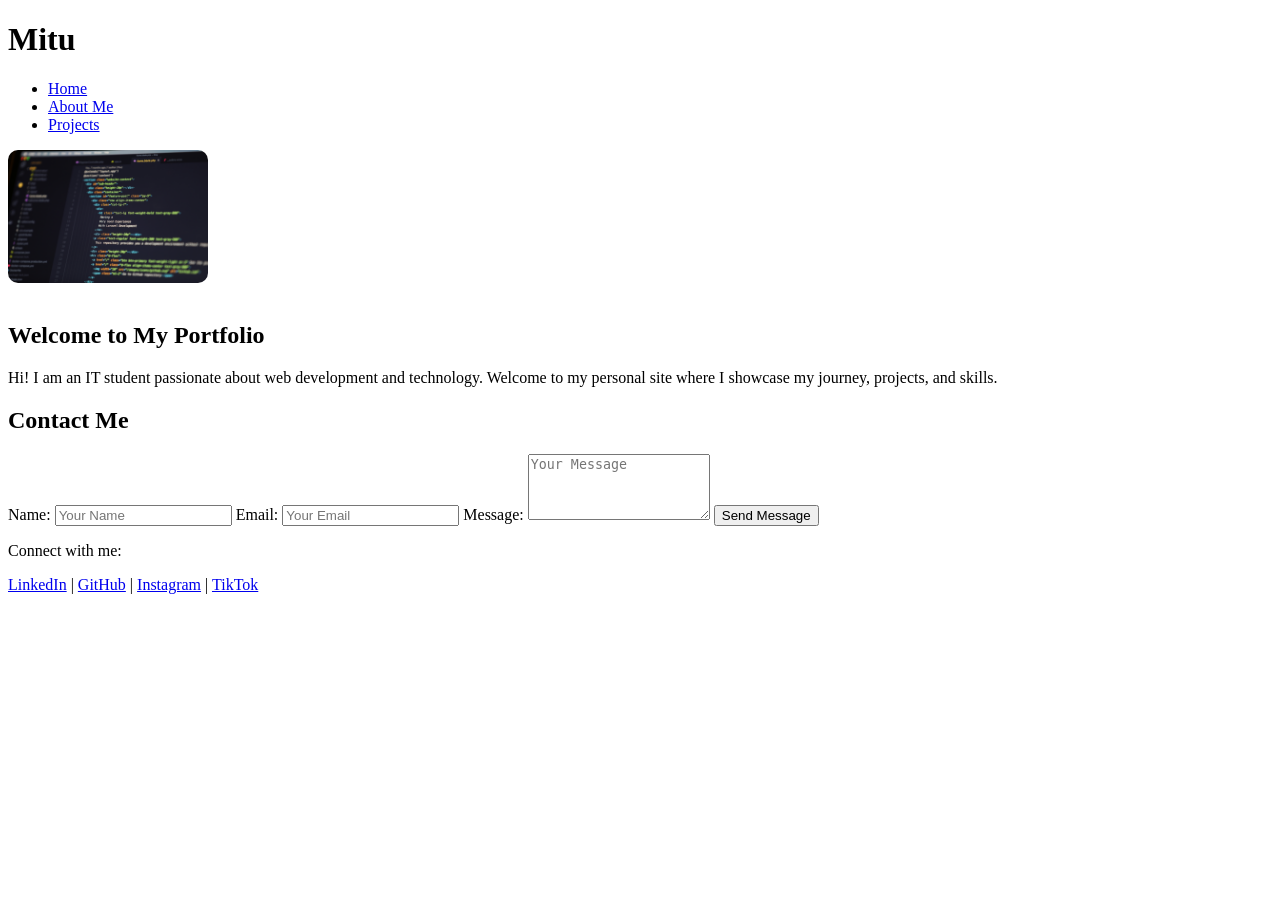
==== index.html @ f38283e9 "Update index.html" ====
<!DOCTYPE html>
<html lang="en">
<head>
    <meta charset="UTF-8">
    <meta name="viewport" content="width=device-width, initial-scale=1.0">
    <title>Home - My Portfolio</title>
    <link rel="stylesheet" href="css/style.css">
</head>
<body>

    <header>
        <h1>Mitu</h1>
        <nav>
            <ul>
                <li><a href="index.html">Home</a></li>
                <li><a href="about.html">About Me</a></li>
                <li><a href="projects.html">Projects</a></li>
            </ul>
        </nav>
    </header>

    <main>
        <section>
            <img src="profile.jpg.jpg" alt="Profile Picture" style="max-width: 200px; width: 200px; width: 100%;height: auto; border-radius: 10px; display; block; margin: 0 auto 15px auto;">
            <h2>Welcome to My Portfolio</h2>
            <p>Hi! I am an IT student passionate about web development and technology. Welcome to my personal site where I showcase my journey, projects, and skills.</p>
        </section>

        <section>
            <h2>Contact Me</h2>
            <form>
                <label for="name">Name:</label>
                <input type="text" id="name" placeholder="Your Name" required>

                <label for="email">Email:</label>
                <input type="email" id="email" placeholder="Your Email" required>

                <label for="message">Message:</label>
                <textarea id="message" rows="4" placeholder="Your Message" required></textarea>

                <button type="submit">Send Message</button>
            </form>
        </section>
    </main>

    <footer>
        <p>Connect with me:</p>
        <p>
            <a href="https://www.linkedin.com" target="_blank">LinkedIn</a> | 
            <a href="https://github.com" target="_blank">GitHub</a> | 
            <a href="https://www.instagram.com" target="_blank">Instagram</a> | 
            <a href="https://www.tiktok.com" target="_blank">TikTok</a>
        </p>
    </footer>

</body>
</html>
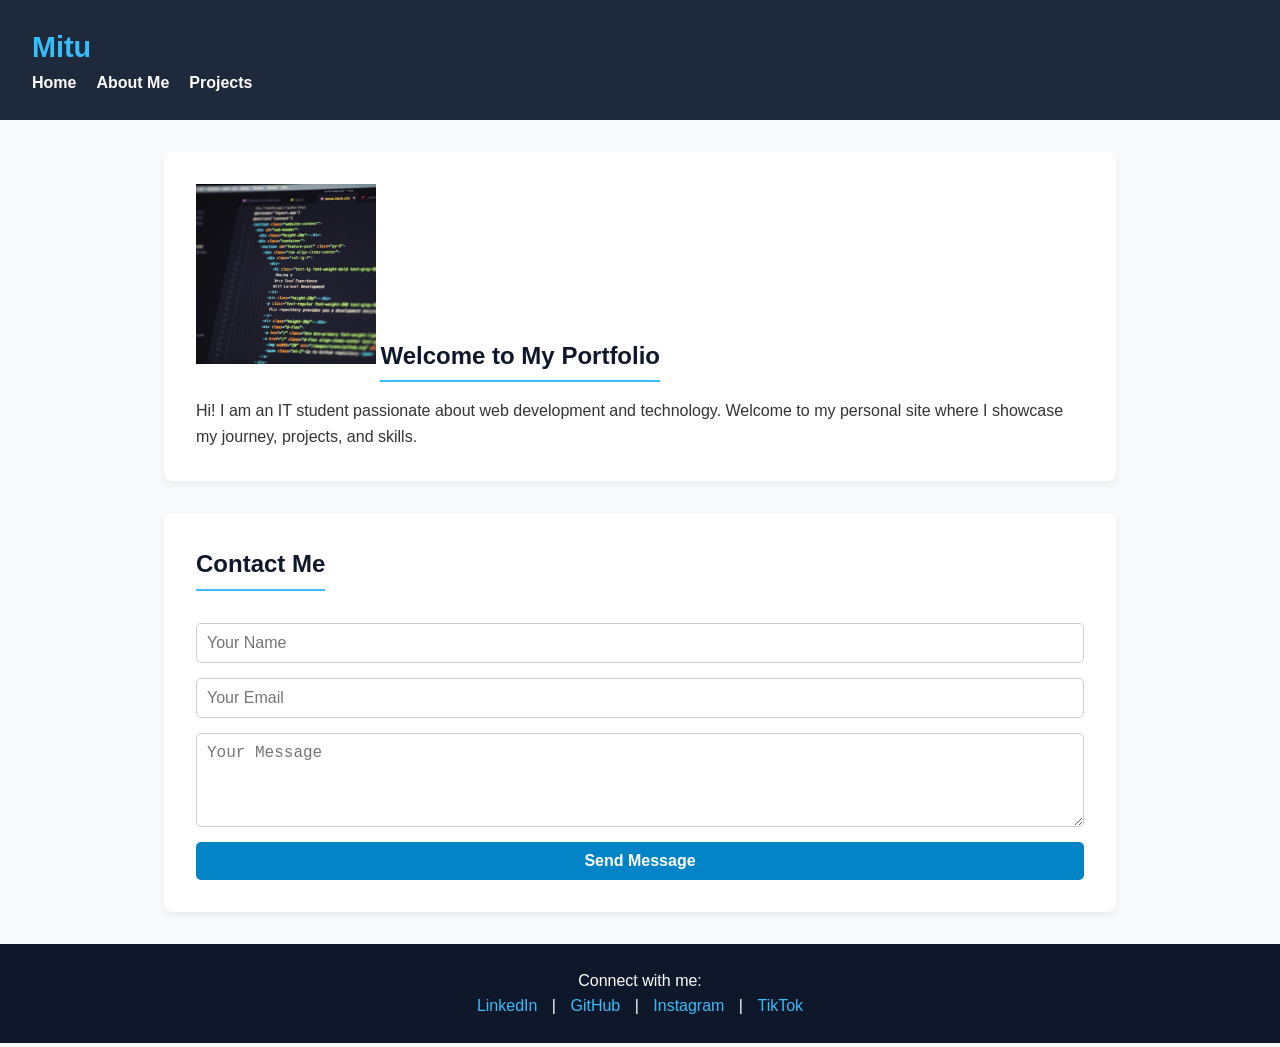
==== commit c6771af8: "Update index.html" ====
--- a/index.html
+++ b/index.html
@@ -3,14 +3,14 @@
 <head>
     <meta charset="UTF-8">
     <meta name="viewport" content="width=device-width, initial-scale=1.0">
-    <title>Home - My Portfolio</title>
-    <link rel="stylesheet" href="css/style.css">
+    <title>Mitu - Portfolio</title>
+    <link rel="stylesheet" href="style.css">
 </head>
 <body>
 
     <header>
-        <h1>Mitu</h1>
         <nav>
+            <h1>Mitu</h1>
             <ul>
                 <li><a href="index.html">Home</a></li>
                 <li><a href="about.html">About Me</a></li>
@@ -20,24 +20,18 @@
     </header>
 
     <main>
-        <section>
-            <img src="profile.jpg.jpg" alt="Profile Picture" style="max-width: 200px; width: 200px; width: 100%;height: auto; border-radius: 10px; display; block; margin: 0 auto 15px auto;">
+        <section id="hero">
+            <img src="profile.jpg.jpg" alt="Profile Picture" style="width: 180px; height: 180px; object-fit: cover;">
             <h2>Welcome to My Portfolio</h2>
             <p>Hi! I am an IT student passionate about web development and technology. Welcome to my personal site where I showcase my journey, projects, and skills.</p>
         </section>
 
-        <section>
+        <section id="contact">
             <h2>Contact Me</h2>
             <form>
-                <label for="name">Name:</label>
-                <input type="text" id="name" placeholder="Your Name" required>
-
-                <label for="email">Email:</label>
-                <input type="email" id="email" placeholder="Your Email" required>
-
-                <label for="message">Message:</label>
-                <textarea id="message" rows="4" placeholder="Your Message" required></textarea>
-
+                <input type="text" placeholder="Your Name" required>
+                <input type="email" placeholder="Your Email" required>
+                <textarea placeholder="Your Message" rows="4" required></textarea>
                 <button type="submit">Send Message</button>
             </form>
         </section>
@@ -45,12 +39,10 @@
 
     <footer>
         <p>Connect with me:</p>
-        <p>
-            <a href="https://www.linkedin.com" target="_blank">LinkedIn</a> | 
-            <a href="https://github.com" target="_blank">GitHub</a> | 
-            <a href="https://www.instagram.com" target="_blank">Instagram</a> | 
-            <a href="https://www.tiktok.com" target="_blank">TikTok</a>
-        </p>
+        <a href="#">LinkedIn</a> | 
+        <a href="#">GitHub</a> | 
+        <a href="#">Instagram</a> | 
+        <a href="#">TikTok</a>
     </footer>
 
 </body>
--- a/style.css
+++ b/style.css
@@ -0,0 +1,118 @@
+/* General Styling */
+* {
+    box-sizing: border-box;
+    margin: 0;
+    padding: 0;
+}
+
+body {
+    font-family: 'Segoe UI', Tahoma, Geneva, Verdana, sans-serif;
+    line-height: 1.6;
+    color: #333;
+    background-color: #f8f9fa;
+}
+
+/* Header & Navigation */
+header {
+    background-color: #1e293b;
+    color: #fff;
+    padding: 1.5rem 2rem;
+    display: flex;
+    justify-content: space-between;
+    align-items: center;
+    flex-wrap: wrap;
+}
+
+header h1 {
+    font-size: 1.8rem;
+    color: #38bdf8;
+}
+
+nav ul {
+    display: flex;
+    list-style: none;
+    gap: 20px;
+}
+
+nav a {
+    color: #fff;
+    text-decoration: none;
+    font-weight: 600;
+    transition: color 0.3s;
+}
+
+nav a:hover {
+    color: #38bdf8;
+}
+
+/* Layout Containers */
+main {
+    max-width: 1000px;
+    margin: 2rem auto;
+    padding: 0 1.5rem;
+}
+
+section {
+    background: #fff;
+    padding: 2rem;
+    margin-bottom: 2rem;
+    border-radius: 8px;
+    box-shadow: 0 4px 6px rgba(0,0,0,0.05);
+}
+
+h2 {
+    color: #0f172a;
+    margin-bottom: 1rem;
+    border-bottom: 2px solid #38bdf8;
+    display: inline-block;
+    padding-bottom: 5px;
+}
+
+/* Contact Form */
+form {
+    display: flex;
+    flex-direction: column;
+    gap: 15px;
+    margin-top: 1rem;
+}
+
+form input, form textarea {
+    padding: 10px;
+    border: 1px solid #ccc;
+    border-radius: 5px;
+    font-size: 1rem;
+}
+
+form button {
+    background-color: #0284c7;
+    color: white;
+    padding: 10px;
+    border: none;
+    border-radius: 5px;
+    cursor: pointer;
+    font-size: 1rem;
+    font-weight: bold;
+}
+
+form button:hover {
+    background-color: #0369a1;
+}
+
+/* Footer */
+footer {
+    background-color: #0f172a;
+    color: #fff;
+    text-align: center;
+    padding: 1.5rem;
+    margin-top: 2rem;
+}
+
+footer a {
+    color: #38bdf8;
+    margin: 0 10px;
+    text-decoration: none;
+}
+
+footer a:hover {
+    text-decoration: underline;
+}
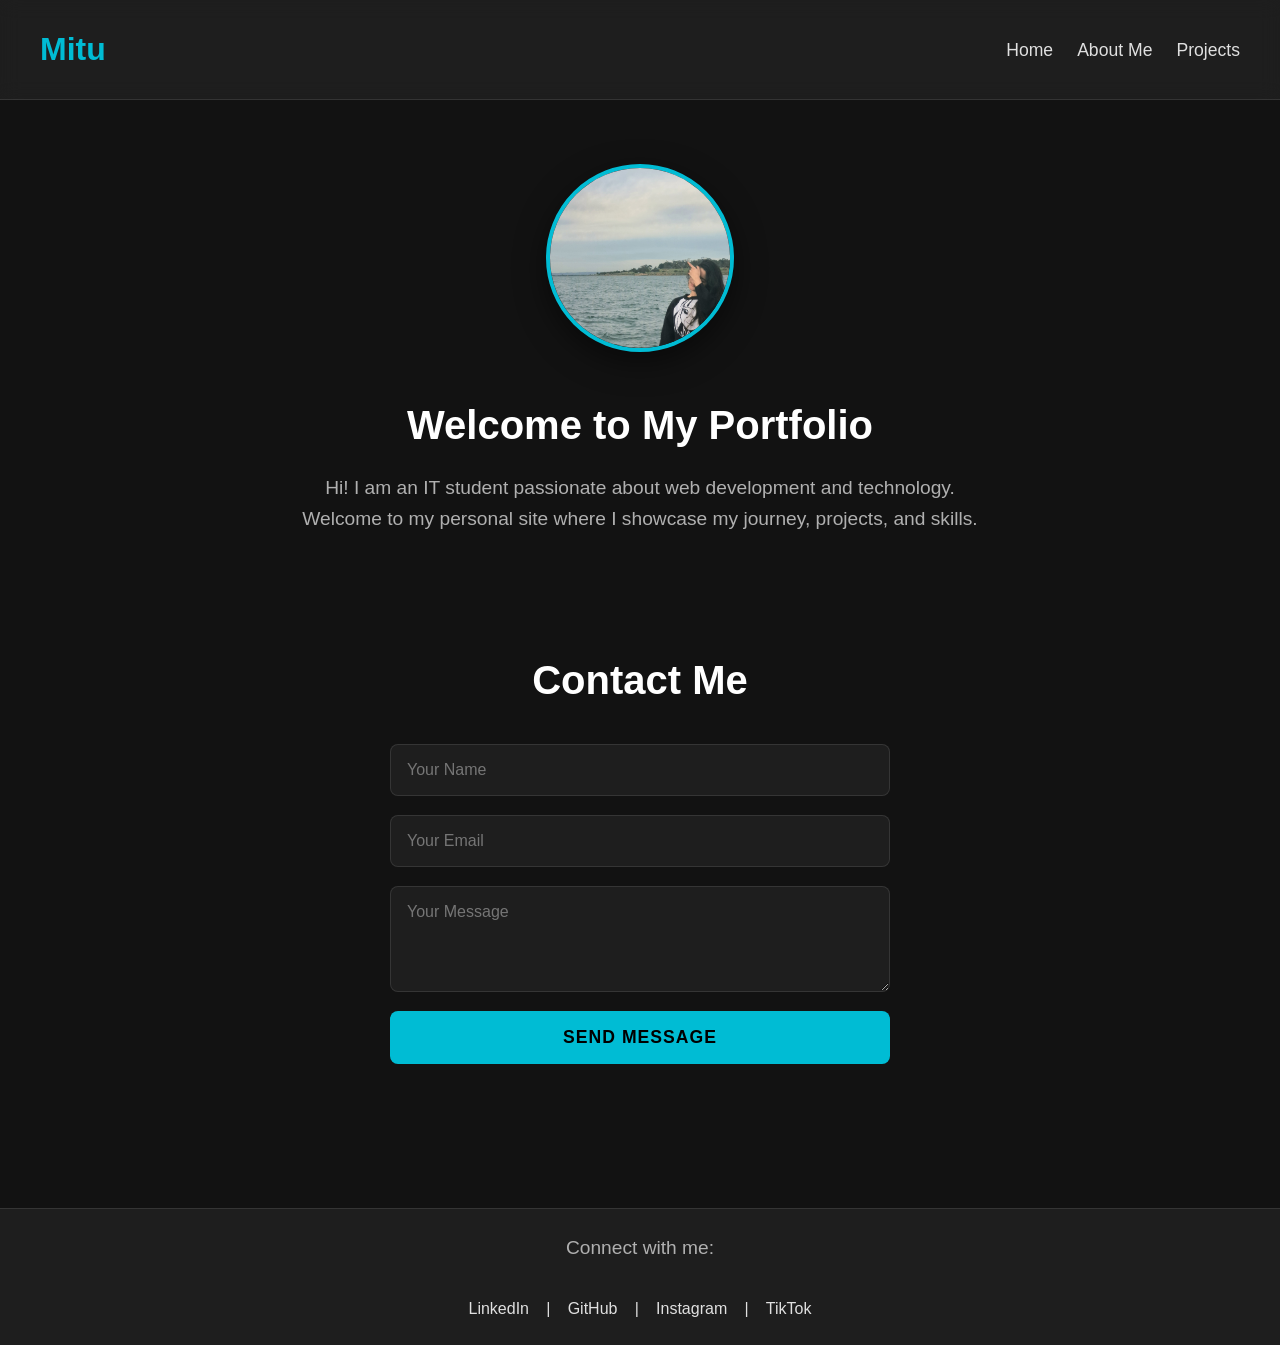
==== commit a2bd30b3: "Update index.html" ====
--- a/index.html
+++ b/index.html
@@ -21,7 +21,7 @@
 
     <main>
         <section id="hero">
-            <img src="profile.jpg.jpg" alt="Profile Picture" style="width: 180px; height: 180px; object-fit: cover;">
+            <img src="20260523_141605.jpg" alt="Profile Picture" style="width: 180px; height: 180px; object-fit: cover; border-radius: 50%;">
             <h2>Welcome to My Portfolio</h2>
             <p>Hi! I am an IT student passionate about web development and technology. Welcome to my personal site where I showcase my journey, projects, and skills.</p>
         </section>
--- a/style.css
+++ b/style.css
@@ -1,118 +1,212 @@
-/* General Styling */
-* {
-    box-sizing: border-box;
-    margin: 0;
-    padding: 0;
+/* style.css - Modern Minimalist Portfolio */
+
+:root {
+  --primary-color: #00bcd4; /* modern cyan */
+  --bg-color: #121212;     /* deep dark bg */
+  --card-bg: rgba(255, 255, 255, 0.05); /* glass effect */
+  --text-color: #e0e0e0;   /* soft white text */
+  --font-family: 'Segoe UI', Tahoma, Geneva, Verdana, sans-serif;
+  --transition: all 0.3s ease;
 }
 
 body {
-    font-family: 'Segoe UI', Tahoma, Geneva, Verdana, sans-serif;
-    line-height: 1.6;
-    color: #333;
-    background-color: #f8f9fa;
-}
-
-/* Header & Navigation */
+  margin: 0;
+  padding: 0;
+  font-family: var(--font-family);
+  background-color: var(--bg-color);
+  color: var(--text-color);
+  line-height: 1.6;
+  display: flex;
+  flex-direction: column;
+  min-height: 100vh;
+}
+
 header {
-    background-color: #1e293b;
-    color: #fff;
-    padding: 1.5rem 2rem;
-    display: flex;
-    justify-content: space-between;
-    align-items: center;
-    flex-wrap: wrap;
-}
-
-header h1 {
-    font-size: 1.8rem;
-    color: #38bdf8;
+  background-color: var(--card-bg);
+  backdrop-filter: blur(10px);
+  padding: 1.5rem 0;
+  border-bottom: 1px solid rgba(255, 255, 255, 0.1);
+}
+
+nav {
+  max-width: 1200px;
+  margin: 0 auto;
+  display: flex;
+  justify-content: space-between;
+  align-items: center;
+  padding: 0 2rem;
+}
+
+nav h1 {
+  margin: 0;
+  font-size: 2rem;
+  color: var(--primary-color);
+  font-weight: 700;
 }
 
 nav ul {
-    display: flex;
-    list-style: none;
-    gap: 20px;
-}
-
-nav a {
-    color: #fff;
-    text-decoration: none;
-    font-weight: 600;
-    transition: color 0.3s;
-}
-
-nav a:hover {
-    color: #38bdf8;
-}
-
-/* Layout Containers */
+  list-style-type: none;
+  padding: 0;
+  margin: 0;
+  display: flex;
+}
+
+nav ul li {
+  margin-left: 1.5rem;
+}
+
+nav ul li a {
+  text-decoration: none;
+  color: var(--text-color);
+  font-weight: 500;
+  font-size: 1.1rem;
+  transition: var(--transition);
+}
+
+nav ul li a:hover {
+  color: var(--primary-color);
+}
+
 main {
-    max-width: 1000px;
-    margin: 2rem auto;
-    padding: 0 1.5rem;
+  flex-grow: 1;
+  max-width: 900px;
+  margin: 4rem auto;
+  padding: 0 2rem;
+  display: flex;
+  flex-direction: column;
+  align-items: center;
+  text-align: center;
 }
 
 section {
-    background: #fff;
-    padding: 2rem;
-    margin-bottom: 2rem;
-    border-radius: 8px;
-    box-shadow: 0 4px 6px rgba(0,0,0,0.05);
+  margin-bottom: 3rem;
+  width: 100%;
 }
 
 h2 {
-    color: #0f172a;
-    margin-bottom: 1rem;
-    border-bottom: 2px solid #38bdf8;
-    display: inline-block;
-    padding-bottom: 5px;
-}
-
-/* Contact Form */
+  font-size: 2.5rem;
+  font-weight: 700;
+  margin-bottom: 1rem;
+  color: #fff;
+}
+
+p {
+  font-size: 1.2rem;
+  max-width: 700px;
+  margin: 0 auto 2rem;
+  color: #b0b0b0;
+}
+
+/* Image styles - keeping your size */
+main > section > img {
+  border-radius: 50%;
+  border: 4px solid var(--primary-color);
+  box-shadow: 0 10px 30px rgba(0, 0, 0, 0.5);
+}
+
+/* Projects Section - adding spacing */
+#projects img {
+  border-radius: 10px;
+  transition: var(--transition);
+  filter: grayscale(80%); /* stylistic choice */
+}
+
+#projects img:hover {
+  transform: scale(1.05);
+  filter: grayscale(0%);
+}
+
+#contact h2 {
+  color: #fff;
+}
+
+/* Form Styling - unique part */
 form {
-    display: flex;
+  max-width: 500px;
+  width: 100%;
+  margin: 2rem auto;
+  display: flex;
+  flex-direction: column;
+  gap: 1.2rem;
+}
+
+input[type="text"],
+input[type="email"],
+textarea {
+  padding: 1rem;
+  background-color: var(--card-bg);
+  border: 1px solid rgba(255, 255, 255, 0.1);
+  border-radius: 8px;
+  color: var(--text-color);
+  font-size: 1rem;
+  font-family: inherit;
+  transition: var(--transition);
+}
+
+input[type="text"]:focus,
+input[type="email"]:focus,
+textarea:focus {
+  outline: none;
+  border-color: var(--primary-color);
+  box-shadow: 0 0 10px rgba(0, 188, 212, 0.3);
+}
+
+button {
+  padding: 1rem;
+  background-color: var(--primary-color);
+  color: #000; /* dark text on light bg */
+  border: none;
+  border-radius: 8px;
+  font-size: 1.1rem;
+  font-weight: 700;
+  cursor: pointer;
+  transition: var(--transition);
+  text-transform: uppercase;
+  letter-spacing: 1px;
+}
+
+button:hover {
+  background-color: #00e5ff;
+  transform: translateY(-2px);
+  box-shadow: 0 5px 15px rgba(0, 188, 212, 0.5);
+}
+
+/* Footer Section */
+footer {
+  background-color: var(--card-bg);
+  padding: 1.5rem 0;
+  text-align: center;
+  margin-top: auto;
+  border-top: 1px solid rgba(255, 255, 255, 0.1);
+}
+
+footer a {
+  text-decoration: none;
+  color: var(--text-color);
+  margin: 0 0.8rem;
+  font-weight: 500;
+  transition: var(--transition);
+}
+
+footer a:hover {
+  color: var(--primary-color);
+  text-decoration: underline;
+}
+
+/* Responsive adjustment */
+@media (max-width: 768px) {
+  nav {
     flex-direction: column;
-    gap: 15px;
+    padding: 1rem;
+  }
+  nav ul {
     margin-top: 1rem;
-}
-
-form input, form textarea {
-    padding: 10px;
-    border: 1px solid #ccc;
-    border-radius: 5px;
-    font-size: 1rem;
-}
-
-form button {
-    background-color: #0284c7;
-    color: white;
-    padding: 10px;
-    border: none;
-    border-radius: 5px;
-    cursor: pointer;
-    font-size: 1rem;
-    font-weight: bold;
-}
-
-form button:hover {
-    background-color: #0369a1;
-}
-
-/* Footer */
-footer {
-    background-color: #0f172a;
-    color: #fff;
-    text-align: center;
-    padding: 1.5rem;
-    margin-top: 2rem;
-}
-
-footer a {
-    color: #38bdf8;
-    margin: 0 10px;
-    text-decoration: none;
-}
-
-footer a:hover {
-    text-decoration: underline;
-}+  }
+  nav ul li {
+    margin: 0 0.8rem;
+  }
+  h2 {
+    font-size: 2rem;
+  }
+}
+ 
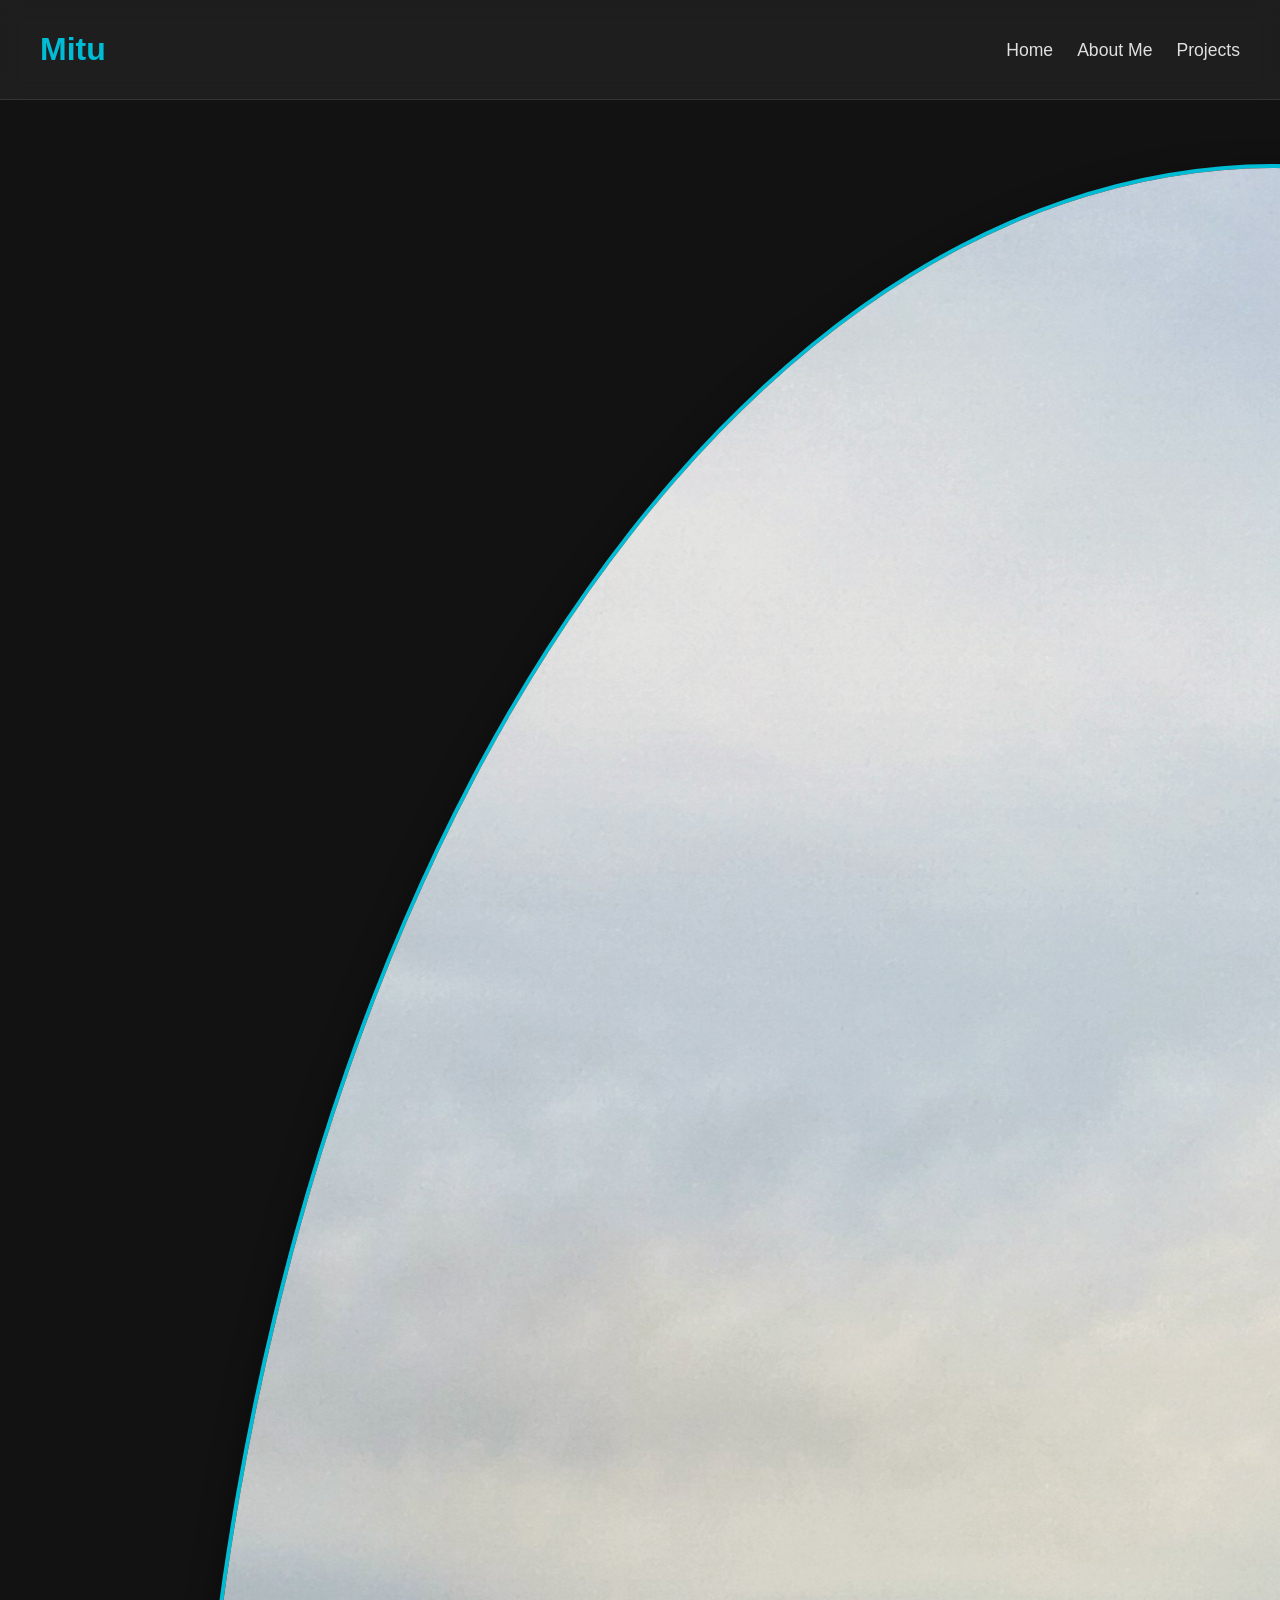
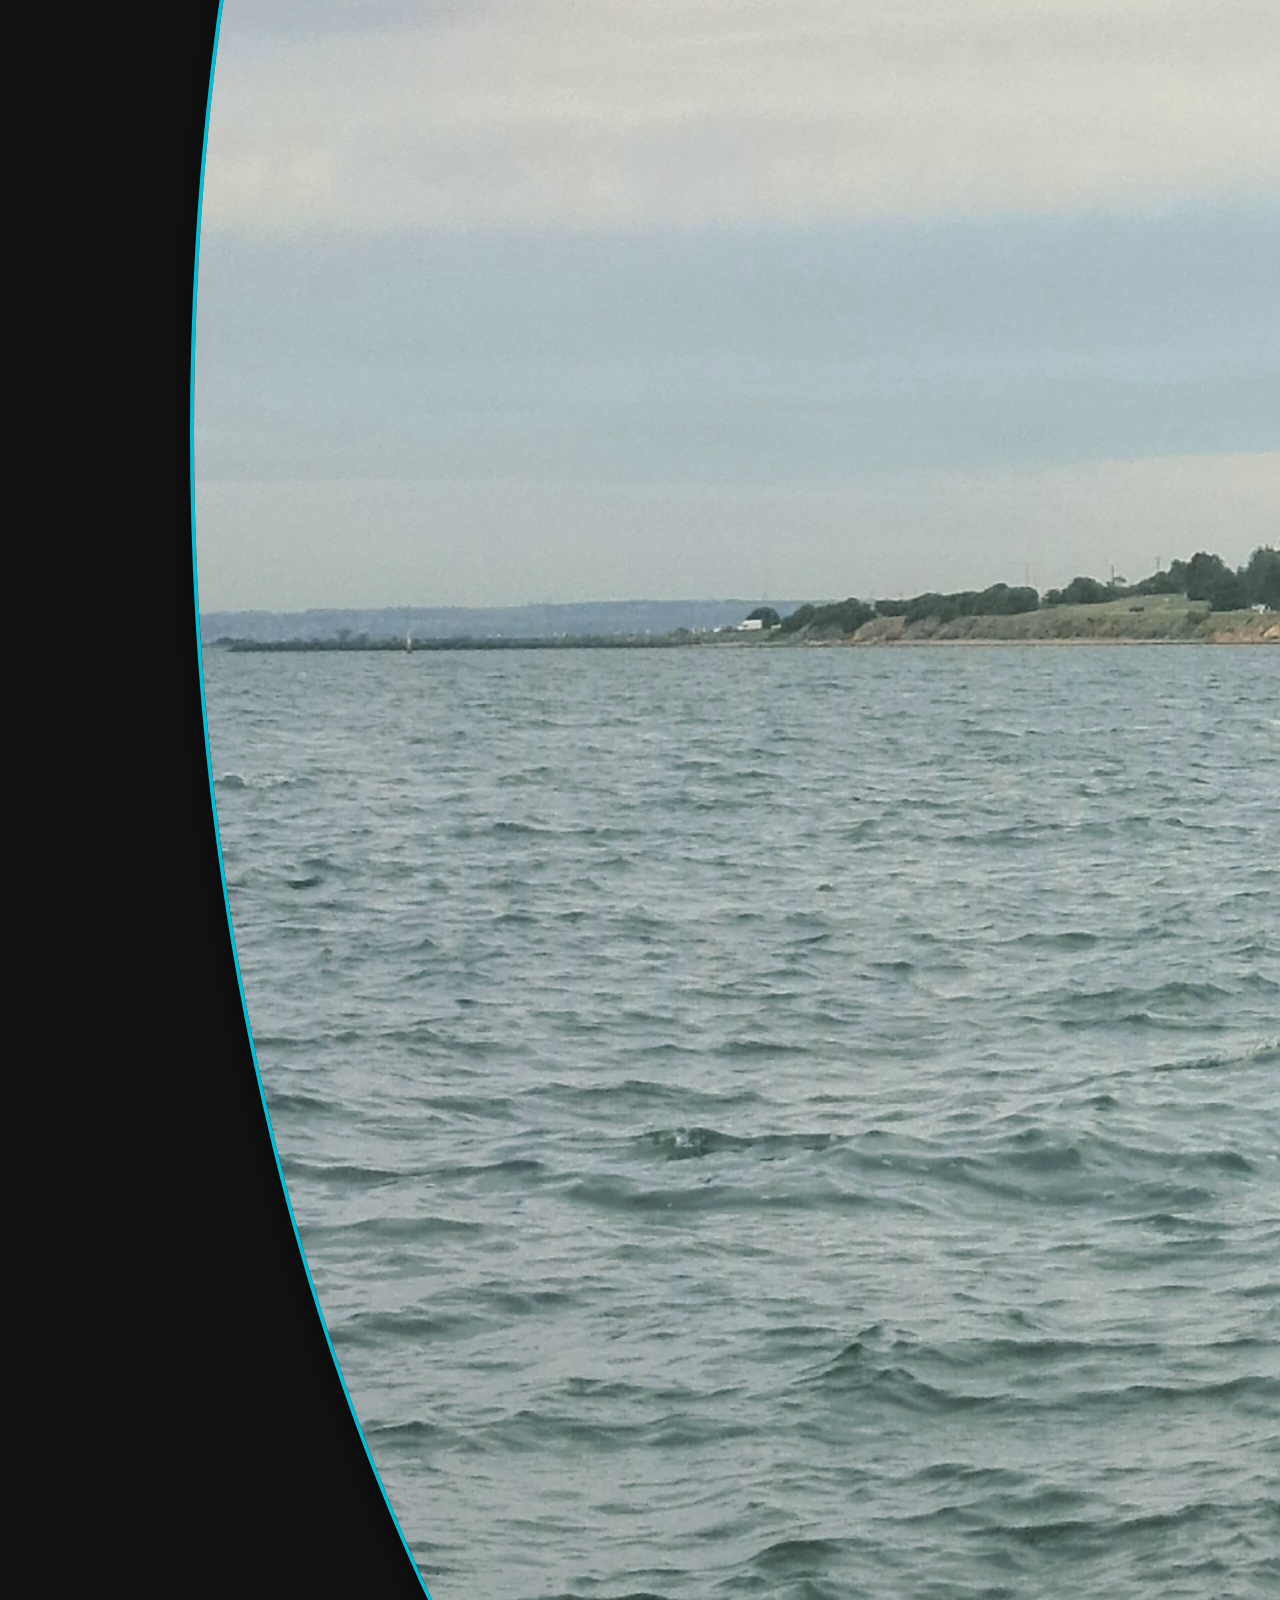
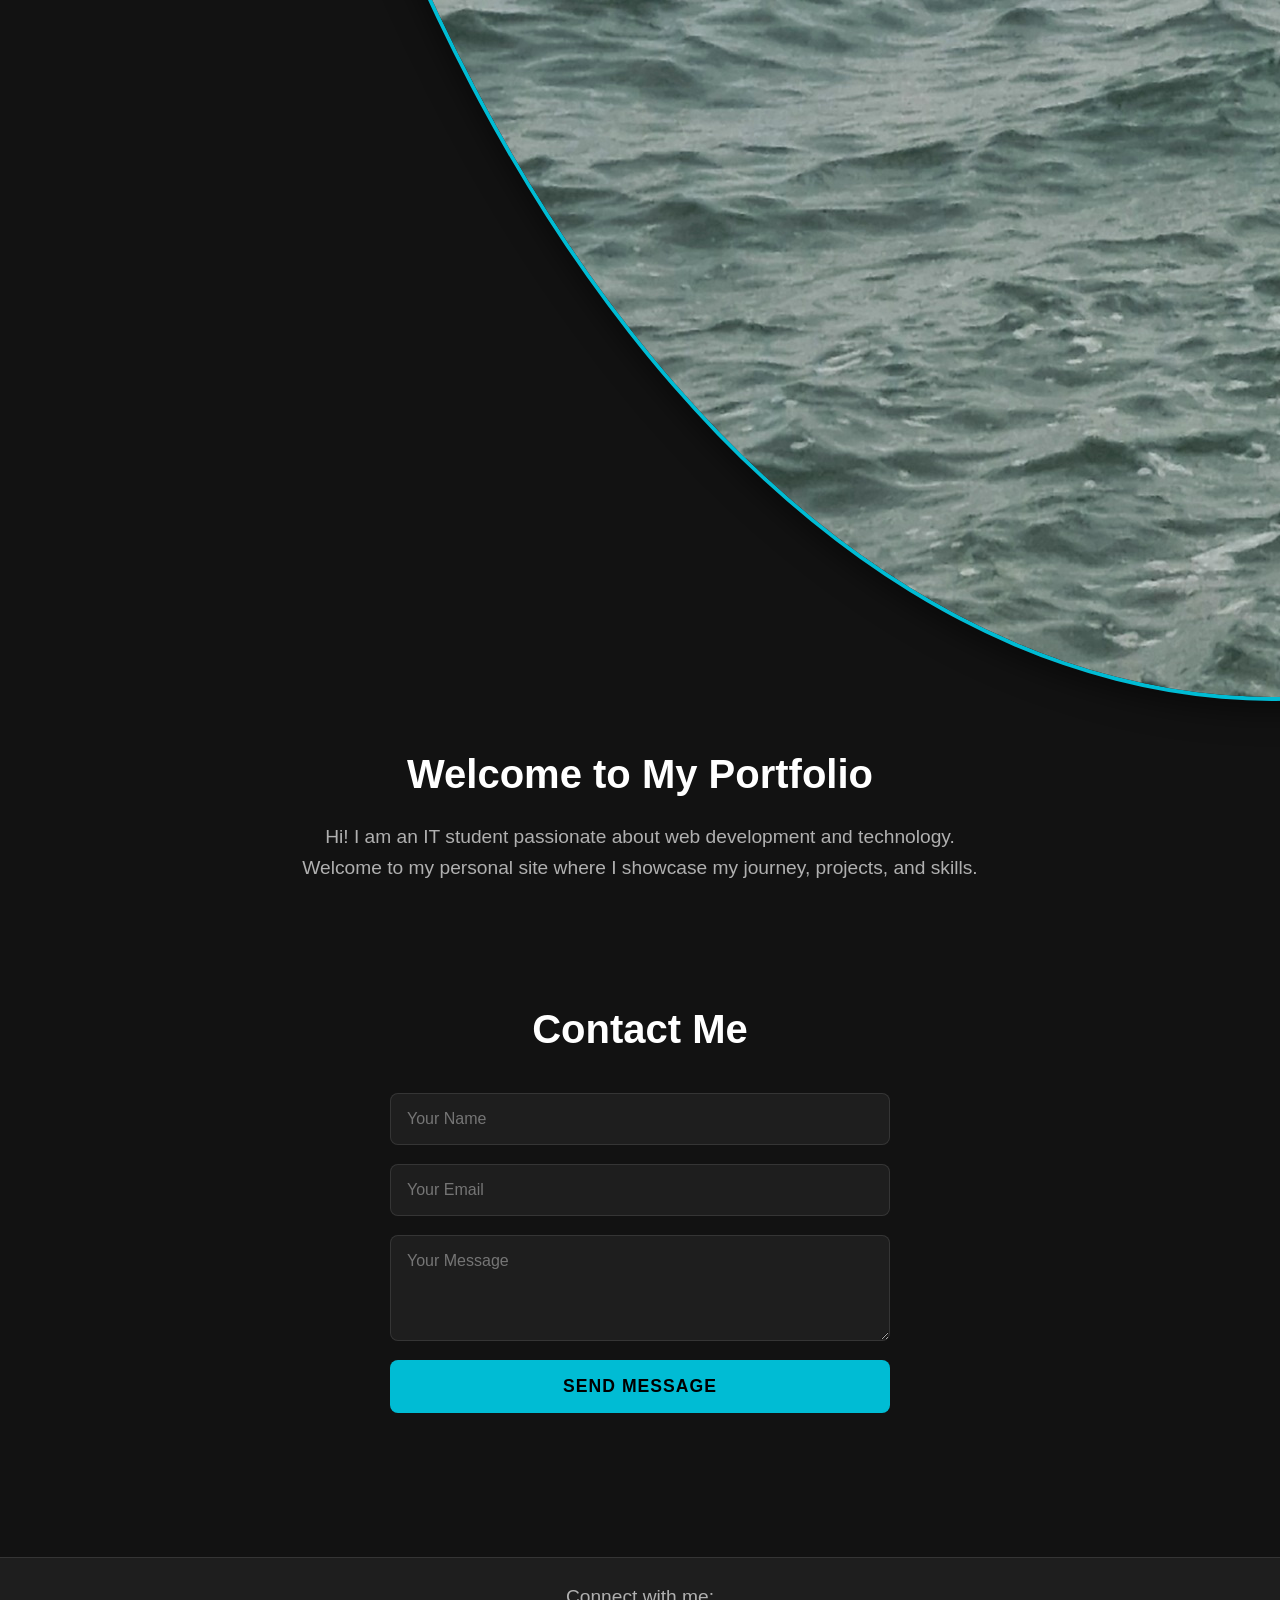
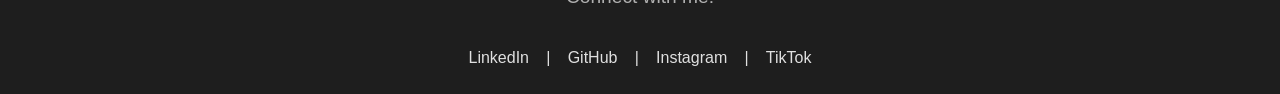
==== commit 762cfe1b: "Update index.html" ====
--- a/index.html
+++ b/index.html
@@ -21,7 +21,7 @@
 
     <main>
         <section id="hero">
-            <img src="20260523_141605.jpg" alt="Profile Picture" style="width: 180px; height: 180px; object-fit: cover; border-radius: 50%;">
+            <img src="20260523_141605.jpg" alt="Profile Picture" class="profile-img">
             <h2>Welcome to My Portfolio</h2>
             <p>Hi! I am an IT student passionate about web development and technology. Welcome to my personal site where I showcase my journey, projects, and skills.</p>
         </section>
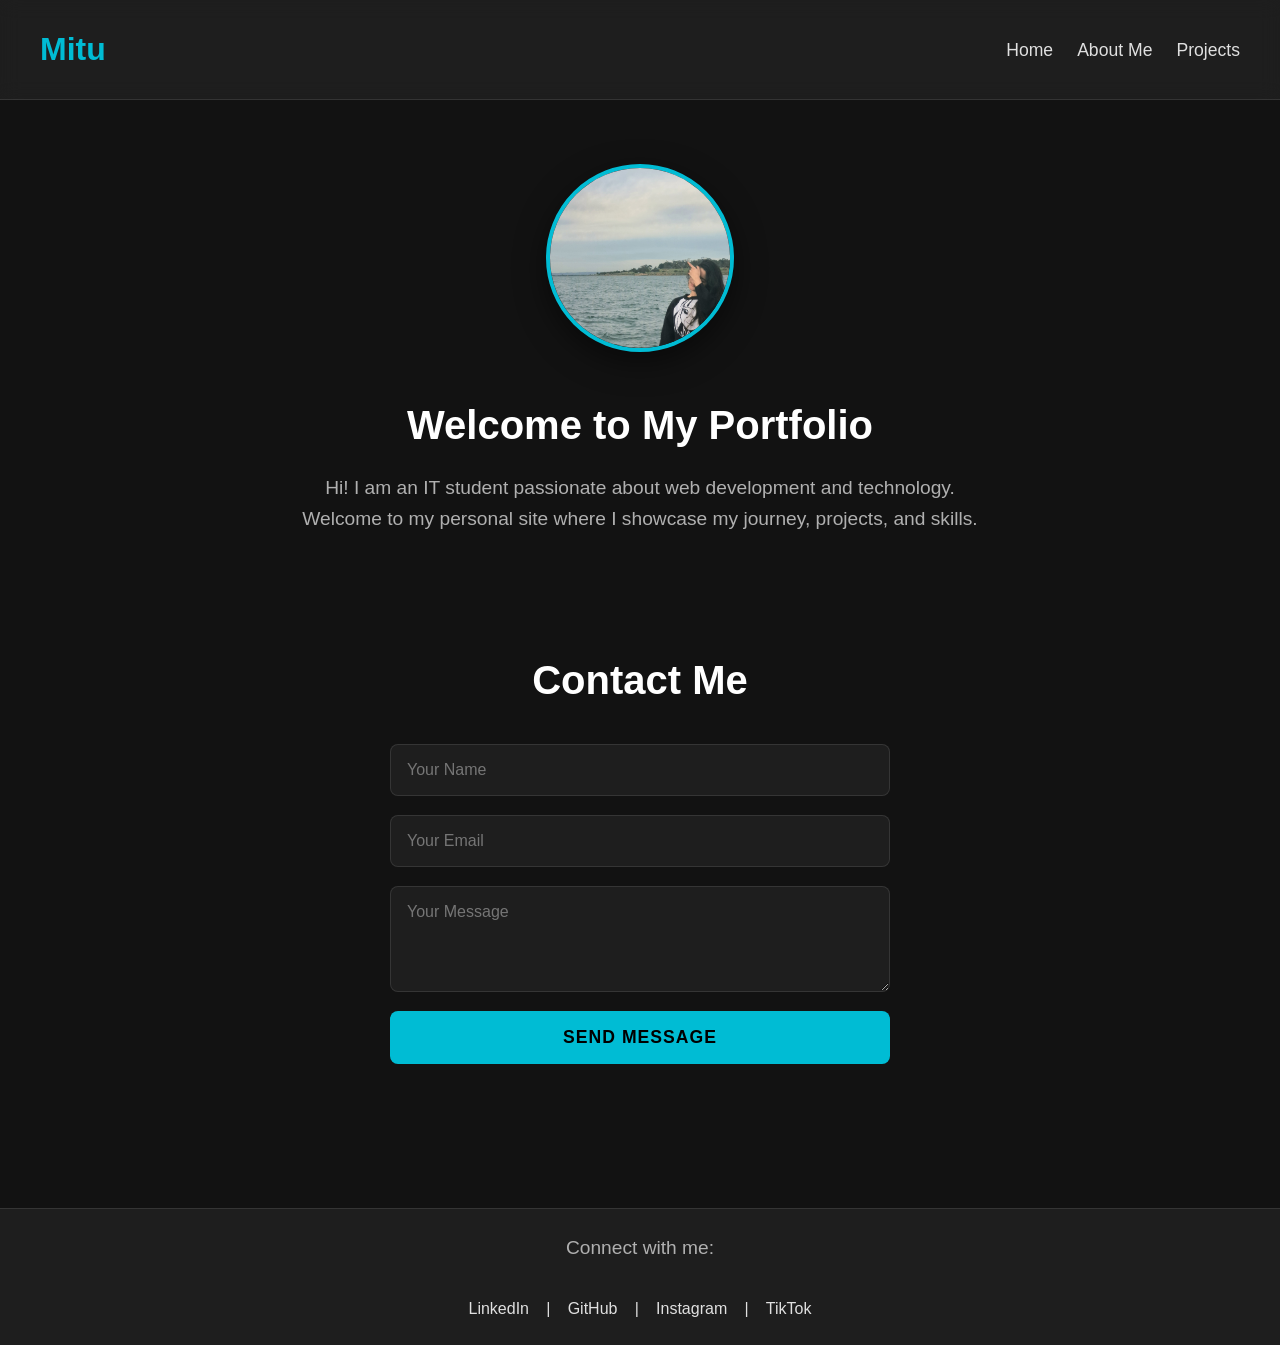
==== commit 6931d325: "Update index.html" ====
--- a/index.html
+++ b/index.html
@@ -21,7 +21,7 @@
 
     <main>
         <section id="hero">
-            <img src="20260523_141605.jpg" alt="Profile Picture" class="profile-img">
+           <img src="20260523_141605.jpg" alt="Profile Picture" style="width: 180px; height: 180px; object-fit: cover; border-radius: 50%;">
             <h2>Welcome to My Portfolio</h2>
             <p>Hi! I am an IT student passionate about web development and technology. Welcome to my personal site where I showcase my journey, projects, and skills.</p>
         </section>
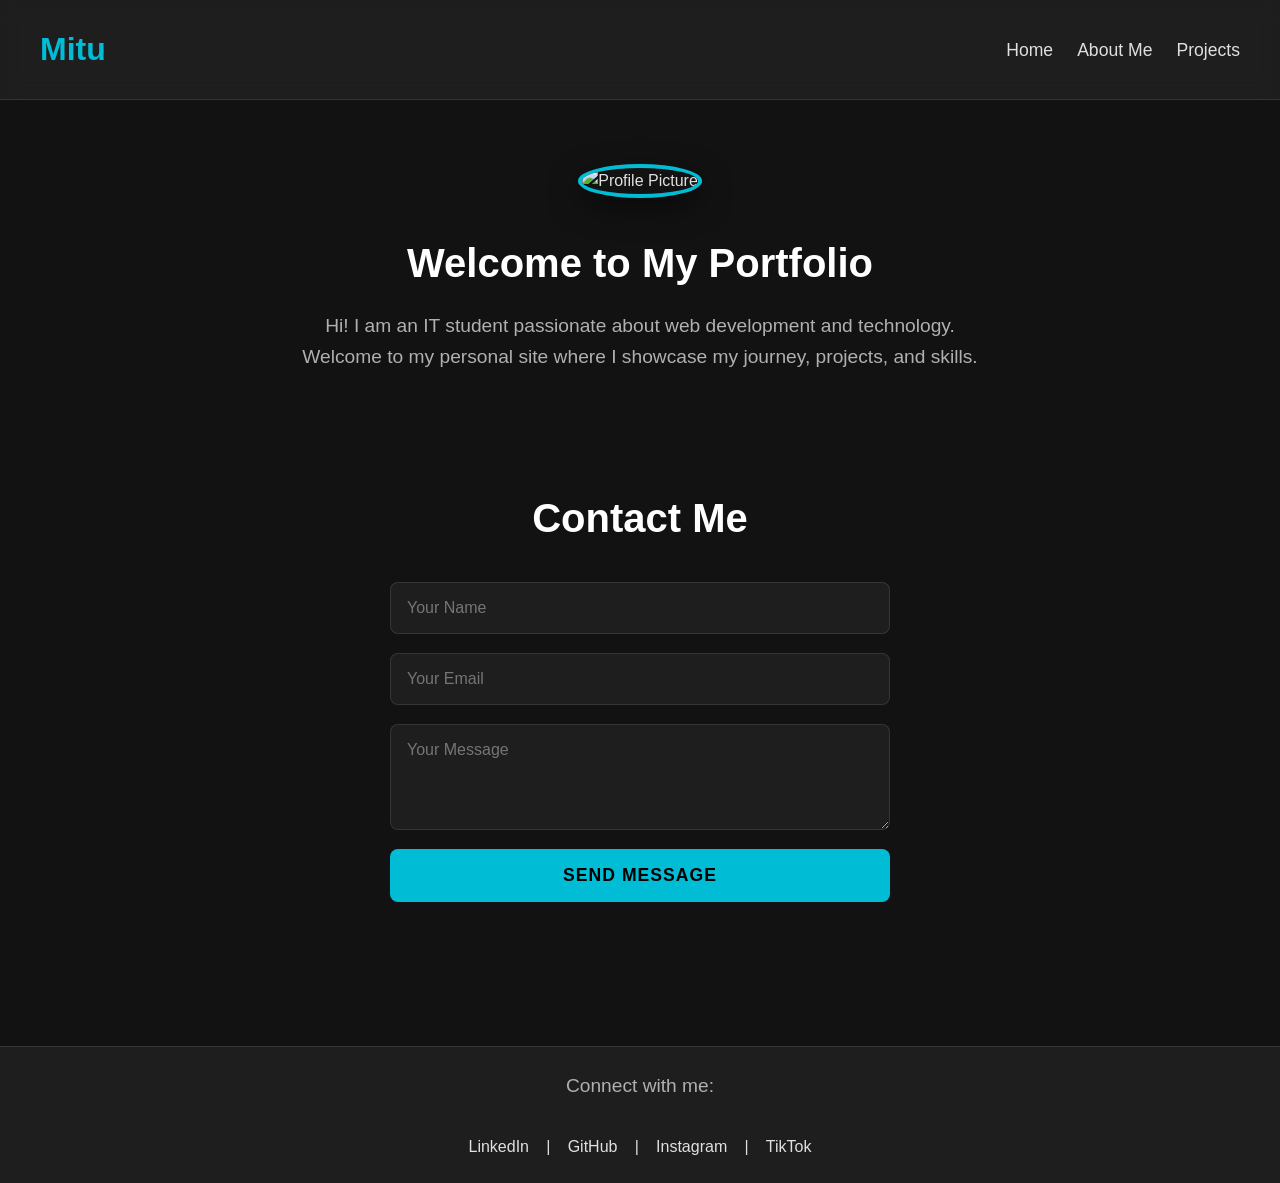
==== commit 3faf17a3: "Update index.html" ====
--- a/index.html
+++ b/index.html
@@ -21,7 +21,7 @@
 
     <main>
         <section id="hero">
-           <img src="20260523_141605.jpg" alt="Profile Picture" style="width: 180px; height: 180px; object-fit: cover; border-radius: 50%;">
+           <img src="https://raw.githubusercontent.com/khandakarmitu4-droid/portfolio/main/20260523_141605.jpg" alt="Profile Picture" style="width: 180px; height: 180px; object-fit: cover; border-radius: 50%;">
             <h2>Welcome to My Portfolio</h2>
             <p>Hi! I am an IT student passionate about web development and technology. Welcome to my personal site where I showcase my journey, projects, and skills.</p>
         </section>
